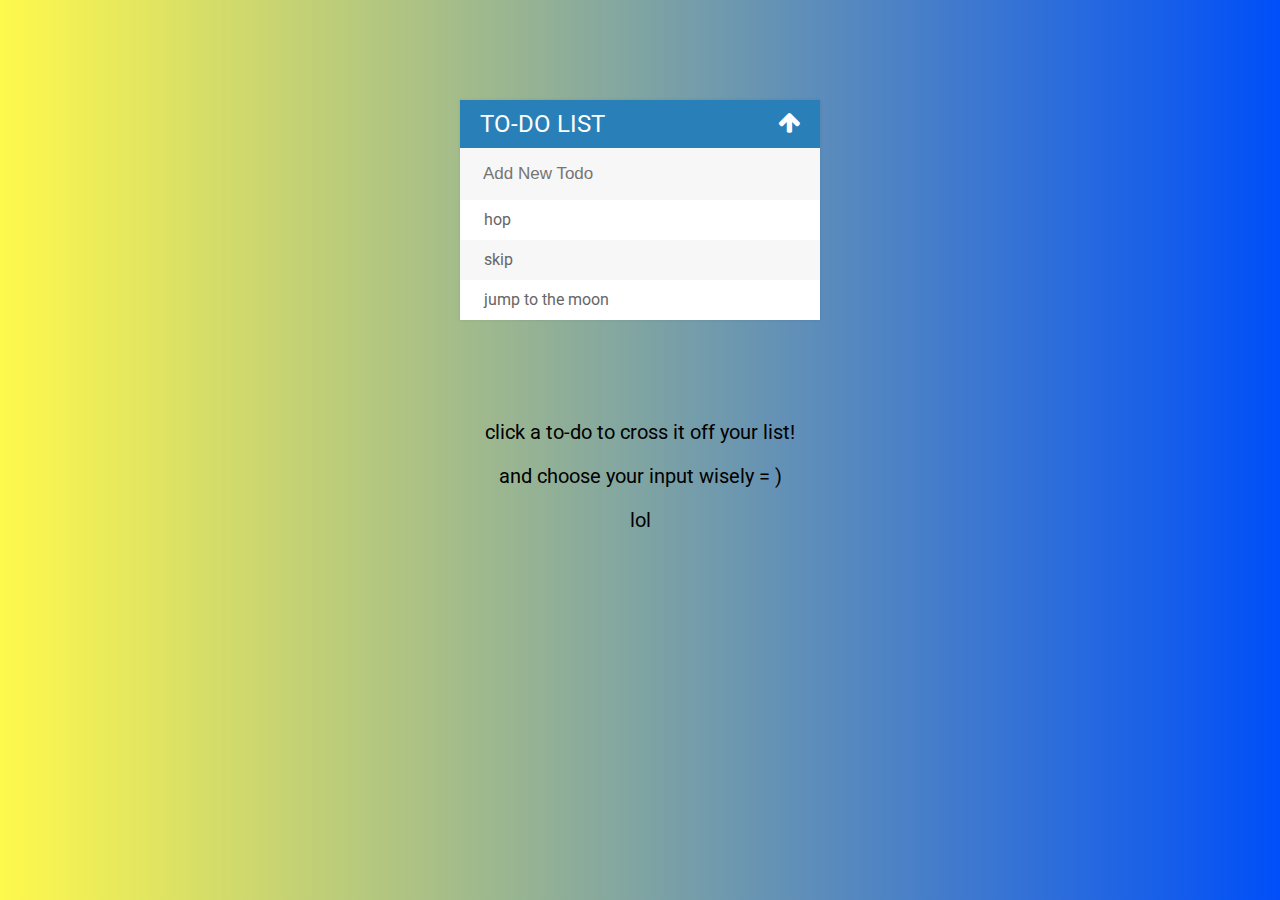
==== todolistproject/index.html @ 6e40011e "added mobile viewport" ====
<!DOCTYPE html>
<html>
<head>
	<title>Todo List</title>
	<script type="text/javascript" src="assets/js/lib/jquery-3.1.1.min.js"></script>
	<link rel="stylesheet" type="text/css" href="assets/css/todos.css">
	<link href="https://fonts.googleapis.com/css?family=Roboto:400,500,700" rel="stylesheet">
	<link rel="stylesheet" type="text/css" href="https://maxcdn.bootstrapcdn.com/font-awesome/4.7.0/css/font-awesome.min.css">
	<meta name="viewport" content="width=device-width, initial-scale=1.0, minimum-scale=1.0, maximum-scale=1.0" >
</head>
<body>
	<div id="container">
		<h1>To-do List <i class="fa fa-arrow-up" aria-hidden="true"></i></h1>
		<input type="text" placeholder="Add New Todo" maxlength="19">

		<ul>
			<li><span><i class="fa fa-trash-o" aria-hidden="true"></i></span> hop</li>
			<li><span><i class="fa fa-trash-o" aria-hidden="true"></i></span> skip</li>
			<li><span><i class="fa fa-trash-o" aria-hidden="true"></i></span> jump to the moon</li>
		</ul>
	</div>
	<p> click a to-do to cross it off your list!</p>
	<p> and choose your input wisely = ) </p>
	<p> lol </p>

<script type="text/javascript" src="assets/js/todos.js"></script>
</body>
</html>
---- todolistproject/assets/css/todos.css ----
body {
	font-family: 'Roboto', sans-serif;

	/*UI Gradient*/
	background: #004FF9; /* fallback for old browsers */
	background: -webkit-linear-gradient(to left, #004FF9 , #FFF94C); /* Chrome 10-25, Safari 5.1-6 */
	background: linear-gradient(to left, #004FF9 , #FFF94C); /* W3C, IE 10+/ Edge, Firefox 16+, Chrome 26+, Opera 12+, Safari 7+ */
          
}

h1 {
	background: #2980b9;
	color: white;
	margin: 0;
	padding: 10px 20px;
	text-transform: uppercase;
	font-size: 24px;
	font-weight: normal;
}


ul {
	list-style: none;
	margin: 0;
	padding: 0;
}

li {
	background: #fff;
	height: 40px;
	line-height: 40px;
	color: #666;
}

li:nth-child(2n){
	background: #f7f7f7;
}

input {
	font-size: 17px;
	background-color:  #f7f7f7;
	width: 100%;
	padding: 13px 13px 13px 20px;
	box-sizing: border-box;
	color:#2980b9;;
	border: 3px solid rgba(0,0,0,0);
	
}

span {
	background: #2980b9;
	height: 40px;
	margin-right: 20px;
	text-align: center;
	color: white;
	width: 0px;
	display: inline-block;
	transition: 0.2s linear;
	opacity: 0;
}

li:hover span {
width: 40px;
opacity: 1;

}

input:focus {
background: white;
border: 3px solid #2980b9;
outline: none;

}

#container {
	width: 360px;
	margin: 100px auto;
	box-shadow: 0 0 3px rgba(0,0,0, 0.1);
	background: #f7f7f7;
}

.completed {
	color: gray;
	text-decoration: line-through;
}
p {
	text-align: center;
	font-size: 20px;
}

.fa-arrow-up{
	float: right;
}

.fa-arrow-down {
	float: right;
}
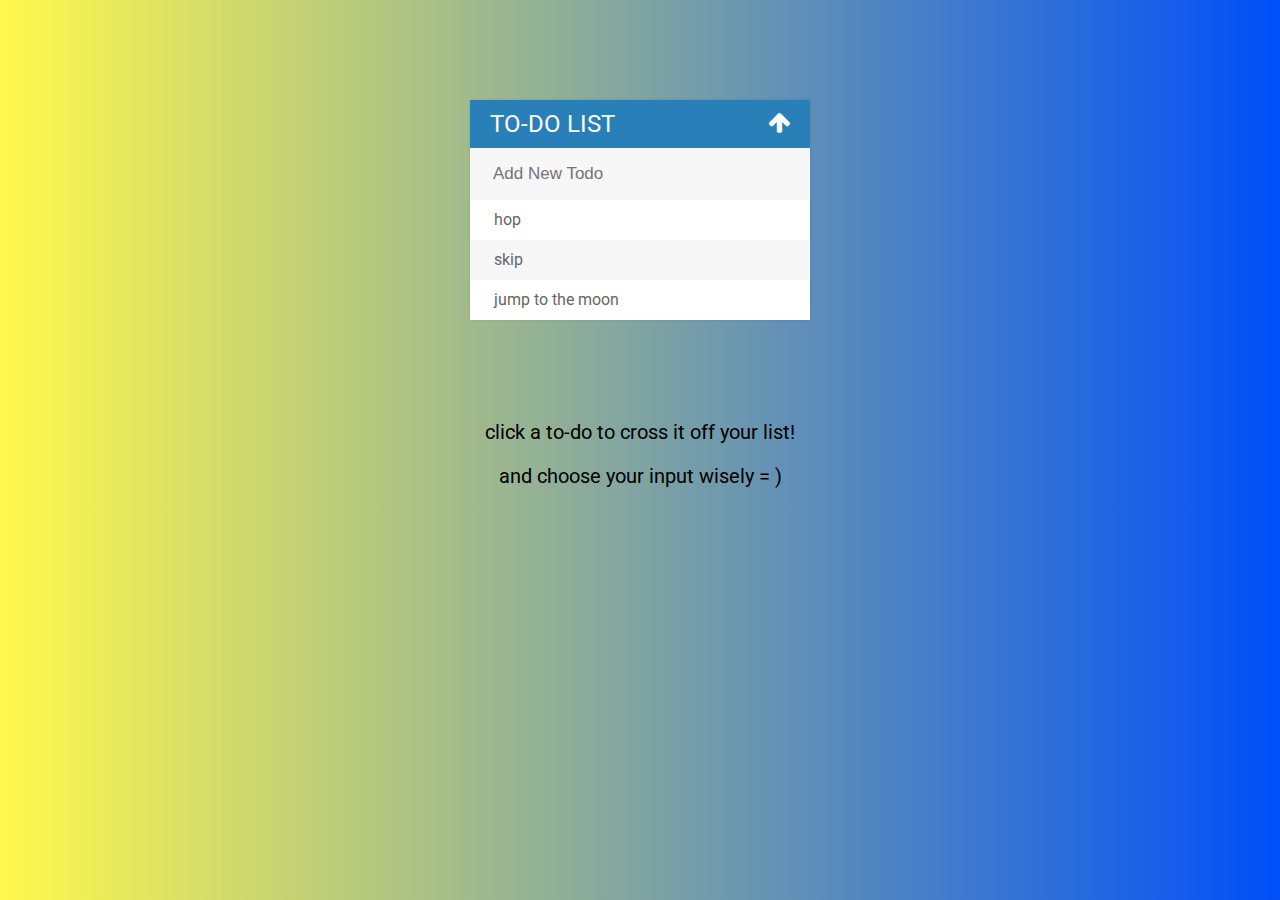
==== commit a055ebd4: "changed container width" ====
--- a/todolistproject/index.html
+++ b/todolistproject/index.html
@@ -21,7 +21,7 @@
 	</div>
 	<p> click a to-do to cross it off your list!</p>
 	<p> and choose your input wisely = ) </p>
-	<p> lol </p>
+	
 
 <script type="text/javascript" src="assets/js/todos.js"></script>
 </body>
--- a/todolistproject/assets/css/todos.css
+++ b/todolistproject/assets/css/todos.css
@@ -73,7 +73,7 @@
 }
 
 #container {
-	width: 360px;
+	width: 340px;
 	margin: 100px auto;
 	box-shadow: 0 0 3px rgba(0,0,0, 0.1);
 	background: #f7f7f7;
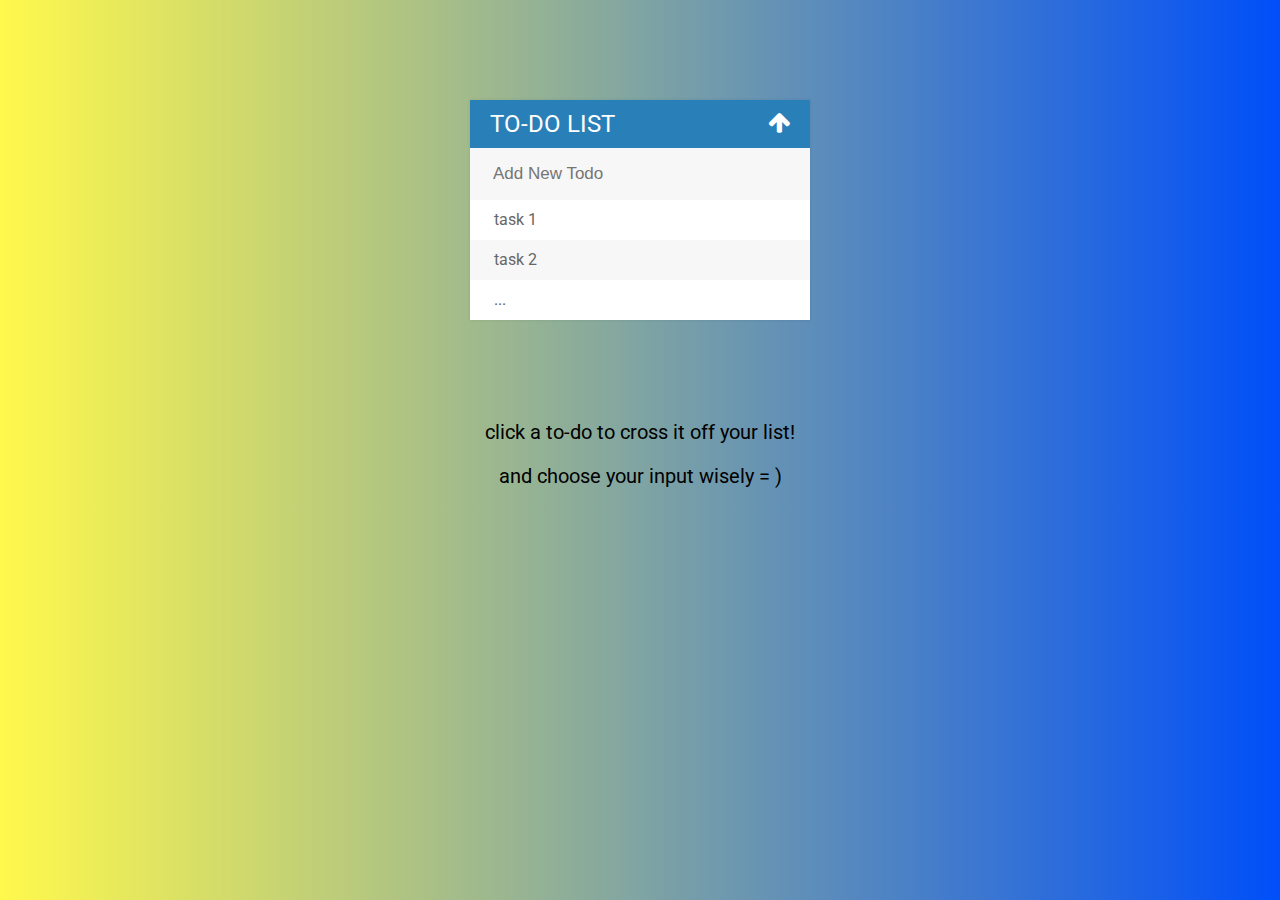
==== commit 524cf0ae: "Update index.html" ====
--- a/todolistproject/index.html
+++ b/todolistproject/index.html
@@ -7,6 +7,17 @@
 	<link href="https://fonts.googleapis.com/css?family=Roboto:400,500,700" rel="stylesheet">
 	<link rel="stylesheet" type="text/css" href="https://maxcdn.bootstrapcdn.com/font-awesome/4.7.0/css/font-awesome.min.css">
 	<meta name="viewport" content="width=device-width, initial-scale=1.0, minimum-scale=1.0, maximum-scale=1.0" >
+<!--Google Analytics-->
+<script>
+  (function(i,s,o,g,r,a,m){i['GoogleAnalyticsObject']=r;i[r]=i[r]||function(){
+  (i[r].q=i[r].q||[]).push(arguments)},i[r].l=1*new Date();a=s.createElement(o),
+  m=s.getElementsByTagName(o)[0];a.async=1;a.src=g;m.parentNode.insertBefore(a,m)
+  })(window,document,'script','https://www.google-analytics.com/analytics.js','ga');
+
+  ga('create', 'UA-88261573-1', 'auto');
+  ga('send', 'pageview');
+
+</script>	
 </head>
 <body>
 	<div id="container">
@@ -14,9 +25,9 @@
 		<input type="text" placeholder="Add New Todo" maxlength="19">
 
 		<ul>
-			<li><span><i class="fa fa-trash-o" aria-hidden="true"></i></span> hop</li>
-			<li><span><i class="fa fa-trash-o" aria-hidden="true"></i></span> skip</li>
-			<li><span><i class="fa fa-trash-o" aria-hidden="true"></i></span> jump to the moon</li>
+			<li><span><i class="fa fa-trash-o" aria-hidden="true"></i></span> task 1</li>
+			<li><span><i class="fa fa-trash-o" aria-hidden="true"></i></span> task 2</li>
+			<li><span><i class="fa fa-trash-o" aria-hidden="true"></i></span> ...</li>
 		</ul>
 	</div>
 	<p> click a to-do to cross it off your list!</p>
@@ -25,4 +36,4 @@
 
 <script type="text/javascript" src="assets/js/todos.js"></script>
 </body>
-</html>+</html>
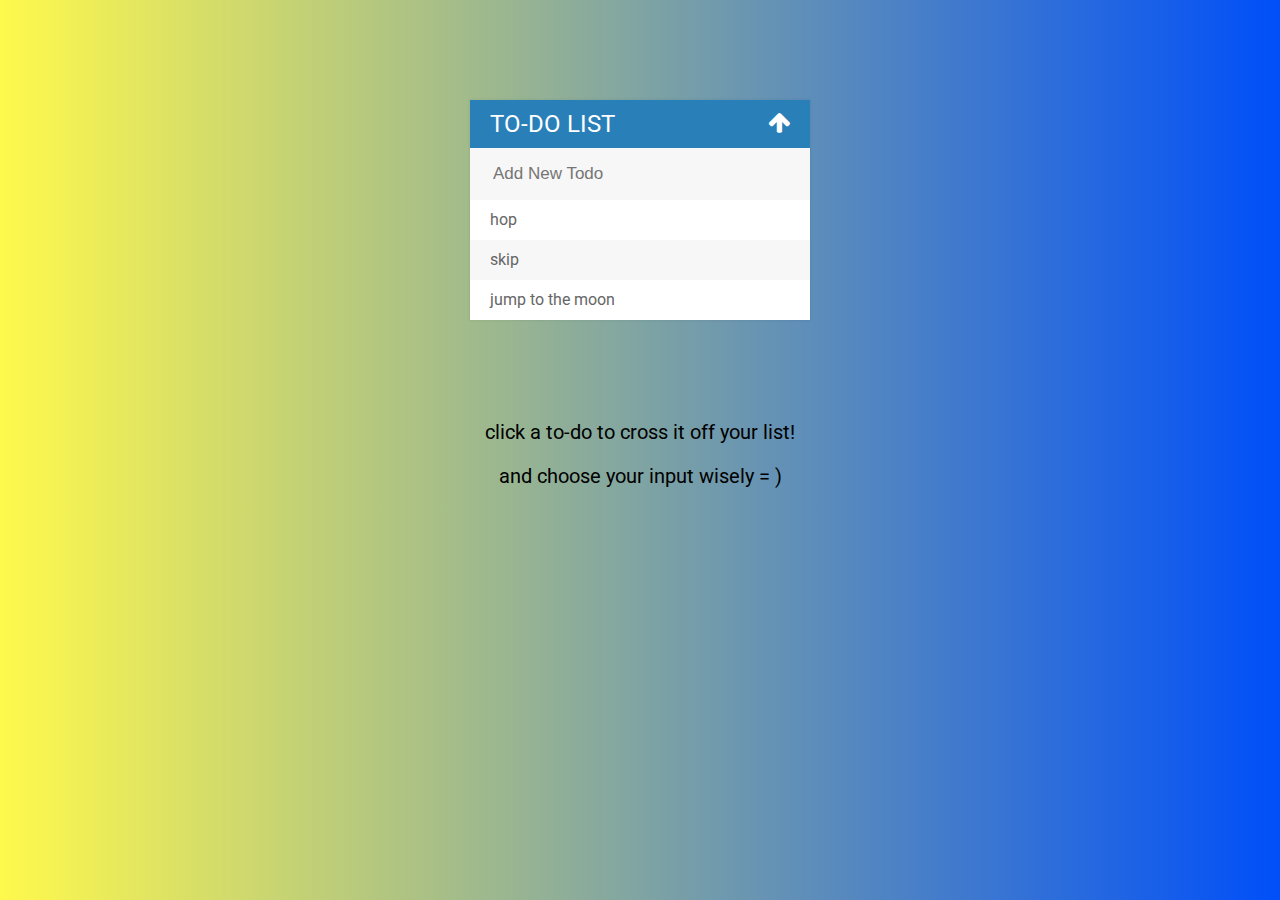
==== commit 47ca5675: "Update index.html" ====
--- a/todolistproject/index.html
+++ b/todolistproject/index.html
@@ -25,9 +25,9 @@
 		<input type="text" placeholder="Add New Todo" maxlength="19">
 
 		<ul>
-			<li><span><i class="fa fa-trash-o" aria-hidden="true"></i></span> task 1</li>
-			<li><span><i class="fa fa-trash-o" aria-hidden="true"></i></span> task 2</li>
-			<li><span><i class="fa fa-trash-o" aria-hidden="true"></i></span> ...</li>
+			<li><span><i class="fa fa-trash-o" aria-hidden="true"></i></span>hop</li>
+			<li><span><i class="fa fa-trash-o" aria-hidden="true"></i></span>skip</li>
+			<li><span><i class="fa fa-trash-o" aria-hidden="true"></i></span>jump to the moon</li>
 		</ul>
 	</div>
 	<p> click a to-do to cross it off your list!</p>
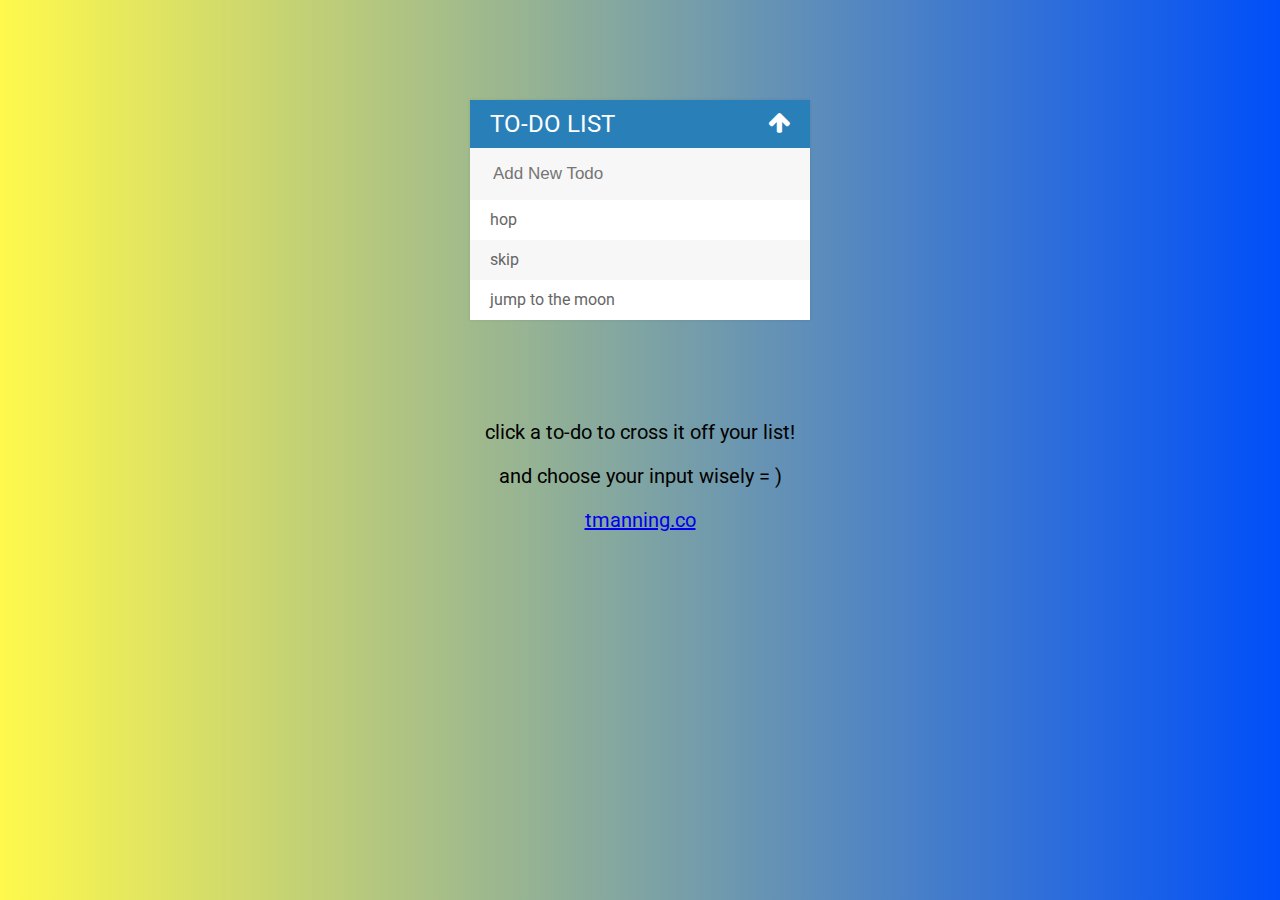
==== commit ca53d5d0: "Update index.html" ====
--- a/todolistproject/index.html
+++ b/todolistproject/index.html
@@ -33,7 +33,7 @@
 	<p> click a to-do to cross it off your list!</p>
 	<p> and choose your input wisely = ) </p>
 	
-
+<p id="foot"><a href="http://tmanning.co" id="link">tmanning.co </a></p>
 <script type="text/javascript" src="assets/js/todos.js"></script>
 </body>
 </html>
